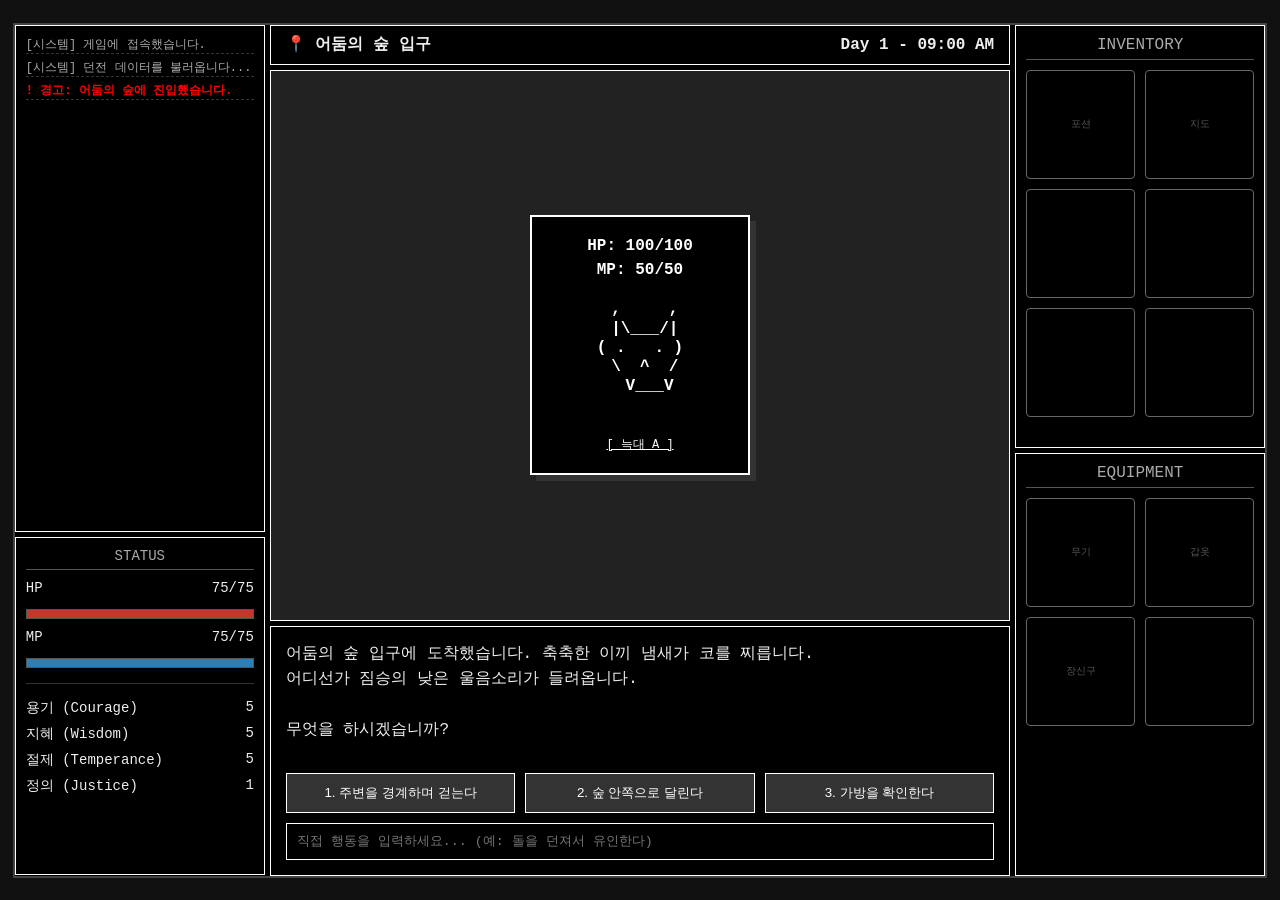
==== ISKS/static/index.html @ c95f185f "Add files via upload" ====
<!DOCTYPE html>
<html lang="ko">

<head>
    <meta charset="UTF-8">
    <meta name="viewport" content="width=device-width, initial-scale=1.0">
    <title>AI TRPG: Abyss</title>
    <link rel="stylesheet" href="style.css">
</head>

<body>

    <div class="game-container">

        <div id="left-col">
            <div id="log-window">
                <div class="log-entry">[시스템] 게임에 접속했습니다.</div>
                <div class="log-entry">[시스템] 던전 데이터를 불러옵니다...</div>
                <div class="log-entry log-highlight">! 경고: 어둠의 숲에 진입했습니다.</div>
            </div>

            <div id="stat-window" class="panel">
                <div class="panel-title">STATUS</div>

                <div class="stat-row">
                    <span>HP</span> <span id="hp-text">75/75</span>
                </div>
                <div class="bar-container">
                    <div class="hp-bar" style="width: 100%;"></div>
                </div>

                <div class="stat-row" style="margin-top:10px;">
                    <span>MP</span> <span id="mp-text">75/75</span>
                </div>
                <div class="bar-container">
                    <div class="mp-bar" style="width: 100%;"></div>
                </div>

                <hr style="border: 0; border-top: 1px solid #333; margin: 15px 0;">

                <div class="stat-row" id="row-courage" data-stat="courage" data-val="5">
                    <span>용기 (Courage)</span> <span class="stat-val">5</span>
                </div>
                <div class="stat-row" id="row-wisdom" data-stat="wisdom" data-val="5">
                    <span>지혜 (Wisdom)</span> <span class="stat-val">5</span>
                </div>
                <div class="stat-row" id="row-temperance" data-stat="temperance" data-val="5">
                    <span>절제 (Temperance)</span> <span class="stat-val">5</span>
                </div>
                <div class="stat-row" id="row-justice" data-stat="justice" data-val="1">
                    <span>정의 (Justice)</span> <span class="stat-val">1</span>
                </div>
            </div>
        </div>

        <div id="center-col">
            <div id="info-bar">
                <span id="location-name">📍 어둠의 숲 입구</span>
                <span id="game-time">Day 1 - 09:00 AM</span>
            </div>


            <div id="main-screen">
                <div class="monster-card">
                    <div class="status-text">HP: 100/100</div>

                    <div class="status-text">MP: 50/50</div>

                    <pre class="monster-art">
 ,     ,
 |\___/|
( .   . )
 \  ^  /
  V___V
        </pre>

                    <div class="monster-name">[ 늑대 A ]</div>
                </div>
            </div>



            <div id="dialogue-area">
                <div id="story-text">
                    어둠의 숲 입구에 도착했습니다. 축축한 이끼 냄새가 코를 찌릅니다. <br>
                    어디선가 짐승의 낮은 울음소리가 들려옵니다. <br><br>
                    무엇을 하시겠습니까?
                </div>

                <div id="options-container">
                    <button class="game-btn">1. 주변을 경계하며 걷는다</button>
                    <button class="game-btn">2. 숲 안쪽으로 달린다</button>
                    <button class="game-btn">3. 가방을 확인한다</button>
                </div>

                <input type="text" id="user-input-box" placeholder="직접 행동을 입력하세요... (예: 돌을 던져서 유인한다)">
            </div>
        </div>

        <div id="right-col">
            <div id="inventory-window" class="grid-panel">
                <div class="panel-title">INVENTORY</div>
                <div class="item-grid">
                    <div class="item-slot">포션</div>
                    <div class="item-slot">지도</div>
                    <div class="item-slot"></div>
                    <div class="item-slot"></div>
                    <div class="item-slot"></div>
                    <div class="item-slot"></div>
                </div>
            </div>

            <div id="equipment-window" class="grid-panel">
                <div class="panel-title">EQUIPMENT</div>
                <div class="item-grid">
                    <div class="item-slot">무기</div>
                    <div class="item-slot">갑옷</div>
                    <div class="item-slot">장신구</div>
                    <div class="item-slot"></div>
                </div>
            </div>
        </div>

    </div>

    <script src="script.js" defer></script>
</body>

</html>
---- ISKS/static/style.css ----
/* --- 1. 기본 스타일 (Reset & Theme) --- */
* { box-sizing: border-box; margin: 0; padding: 0; }
body {
    background-color: #111; /* 배경: 짙은 검정 */
    color: #eee;            /* 글자: 흰색 */
    font-family: 'Courier New', monospace; /* 고전 게임 폰트 */
    height: 100vh;
    display: flex;
    justify-content: center;
    align-items: center;
    overflow: hidden;
}

/* --- 2. 전체 레이아웃 (Grid) --- */
.game-container {
    display: grid;
    grid-template-columns: 250px 1fr 250px; /* 좌측, 중앙(가변), 우측 */
    width: 98vw;
    height: 95vh;
    border: 2px solid #444;
    gap: 5px;
    background-color: #000;
}

/* --- 3. 공통 패널 스타일 --- */
.panel, .grid-panel {
    border: 1px solid #fff;
    padding: 10px;
    display: flex;
    flex-direction: column;
}

/* --- 4. 왼쪽 패널 (로그 & 스탯) --- */
#left-col { display: grid; grid-template-rows: 1.5fr 1fr; gap: 5px; border: none; padding: 0; }

/* 로그 창 */
#log-window {
    border: 1px solid #fff;
    overflow-y: auto;
    font-size: 12px;
    padding: 10px;
    color: #aaa;
}
.log-entry { margin-bottom: 5px; border-bottom: 1px dashed #333; }
.log-highlight { color: #f00; font-weight: bold; }

/* 스탯 창 & 툴팁 */
#stat-window { border: 1px solid #fff; font-size: 14px; }
.stat-row { display: flex; justify-content: space-between; margin-bottom: 8px; position: relative; cursor: help; }

/* 툴팁 디자인 (평소엔 숨김) */
.stat-row::after {
    content: attr(data-tooltip);
    position: absolute;
    left: 100%; top: 0;
    background: rgba(50, 50, 50, 0.95);
    color: #fff;
    padding: 6px 10px;
    border: 1px solid #aaa;
    border-radius: 4px;
    white-space: pre; /* 줄바꿈 허용 */
    font-size: 11px;
    z-index: 100;
    display: none;
    width: max-content;
    box-shadow: 2px 2px 5px rgba(0,0,0,0.5);
    margin-left: 10px;
}
/* 마우스 올리면 보임 */
.stat-row:hover::after { display: block; }

/* 바(Bar) 스타일 */
.bar-container { width: 100%; background: #333; height: 10px; margin-top: 5px; border: 1px solid #555; }
.hp-bar { width: 100%; height: 100%; background: #c0392b; transition: width 0.3s; }
.mp-bar { width: 100%; height: 100%; background: #2980b9; transition: width 0.3s; }

/* --- 5. 중앙 패널 --- */
#center-col { display: flex; flex-direction: column; gap: 5px; border: none; padding: 0; }

#info-bar {
    height: 40px; border: 1px solid #fff;
    display: flex; align-items: center; justify-content: space-between;
    padding: 0 15px; font-weight: bold;
}

#main-screen {
    flex-grow: 1; border: 1px solid #fff;
    position: relative; background: #222;
    display: flex; justify-content: center; align-items: center;
}
/* --- 몬스터 카드 (크기 확대) --- */
.monster-card {
    width: 220px;       /* 너비 대폭 확대 (160px -> 220px) */
    height: auto;
    border: 2px solid #fff;
    margin: 15px;
    background-color: #000;
    color: #fff;
    display: flex;
    flex-direction: column;
    align-items: center;
    padding: 20px 10px; /* 내부 여백도 넉넉하게 */
    box-shadow: 6px 6px 0px #333;
}

/* --- 상태 텍스트 (점선 제거) --- */
.status-text {
    font-family: 'Courier New', monospace;
    font-size: 16px;    /* 글씨도 조금 더 크게 */
    font-weight: bold;
    margin-bottom: 4px;
    width: 100%;
    text-align: center;
    border-bottom: none; /* [수정됨] 점선 제거! */
    padding-bottom: 2px;
}

/* --- 아스키 아트 (폰트 확대) --- */
.monster-art {
    /* Consolas 폰트가 아스키 아트 정렬에 가장 좋습니다 */
    font-family: 'Consolas', 'Monaco', 'Courier New', monospace; 
    font-size: 16px;     /* [수정됨] 12px -> 16px 로 확대 */
    line-height: 1.2;    /* 줄 간격 조정 */
    white-space: pre;    
    text-align: center;
    margin: 15px 0;      /* 위아래 여백 추가 */
    overflow: hidden;
    font-weight: bold;   /* 더 선명하게 */
}
/* 몬스터 이름 */
.monster-name {
    font-size: 12px;
    margin-top: 5px;
    text-decoration: underline; /* 밑줄 장식 */
}

#dialogue-area {
    height: 250px; border: 1px solid #fff;
    display: flex; flex-direction: column; padding: 15px;
}
#story-text { flex-grow: 1; overflow-y: auto; margin-bottom: 10px; font-size: 16px; line-height: 1.6; }

#options-container { display: flex; gap: 10px; margin-bottom: 10px; }
.game-btn { flex: 1; padding: 10px; background: #333; color: white; border: 1px solid #fff; cursor: pointer; }
.game-btn:hover { background: #555; }

#user-input-box { width: 100%; padding: 10px; background: #000; color: #fff; border: 1px solid #fff; font-family: inherit; }

/* --- 6. 오른쪽 패널 --- */
#right-col { display: grid; grid-template-rows: 1fr 1fr; gap: 5px; border: none; padding: 0; }
.panel-title { text-align: center; border-bottom: 1px solid #555; padding-bottom: 5px; margin-bottom: 10px; color: #aaa; }
.item-grid { display: grid; grid-template-columns: repeat(2, 1fr); gap: 10px; }
.item-slot {
    aspect-ratio: 1; border: 1px solid #666; border-radius: 4px;
    display: flex; align-items: center; justify-content: center;
    font-size: 10px; color: #555; cursor: pointer;
}
.item-slot:hover { border-color: #fff; }
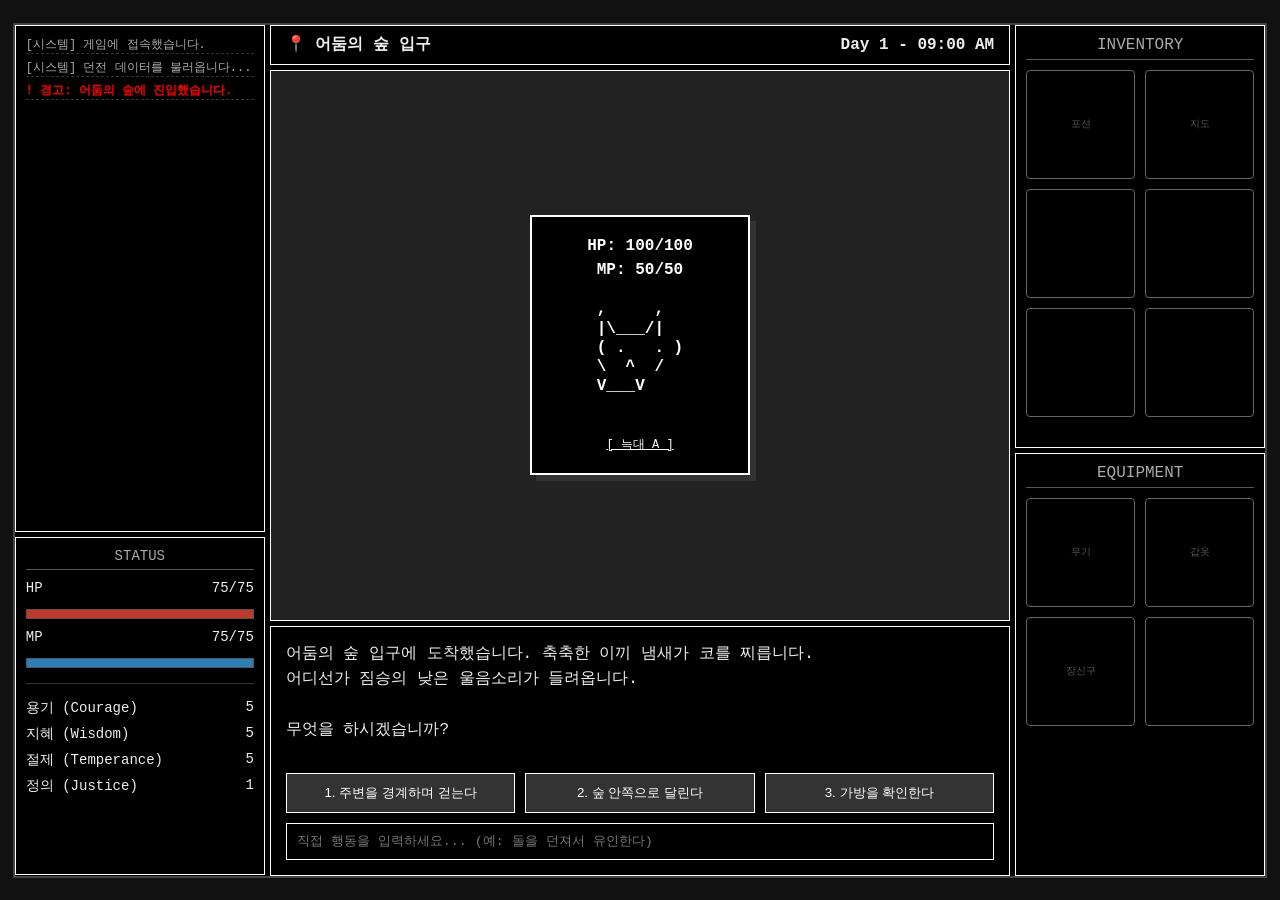
==== commit ed57f28b: "Fix HTML formatting and add missing elements" ====
--- a/ISKS/static/index.html
+++ b/ISKS/static/index.html
@@ -67,11 +67,11 @@
                     <div class="status-text">MP: 50/50</div>
 
                     <pre class="monster-art">
- ,     ,
- |\___/|
+,     ,
+|\___/|
 ( .   . )
- \  ^  /
-  V___V
+\  ^  /
+V___V
         </pre>
 
                     <div class="monster-name">[ 늑대 A ]</div>
@@ -126,4 +126,5 @@
     <script src="script.js" defer></script>
 </body>
 
-</html>+
+</html>
--- a/ISKS/static/style.css
+++ b/ISKS/static/style.css
@@ -122,7 +122,7 @@
     font-size: 16px;     /* [수정됨] 12px -> 16px 로 확대 */
     line-height: 1.2;    /* 줄 간격 조정 */
     white-space: pre;    
-    text-align: center;
+    text-align: left;
     margin: 15px 0;      /* 위아래 여백 추가 */
     overflow: hidden;
     font-weight: bold;   /* 더 선명하게 */
@@ -155,4 +155,5 @@
     display: flex; align-items: center; justify-content: center;
     font-size: 10px; color: #555; cursor: pointer;
 }
-.item-slot:hover { border-color: #fff; }+
+.item-slot:hover { border-color: #fff; }
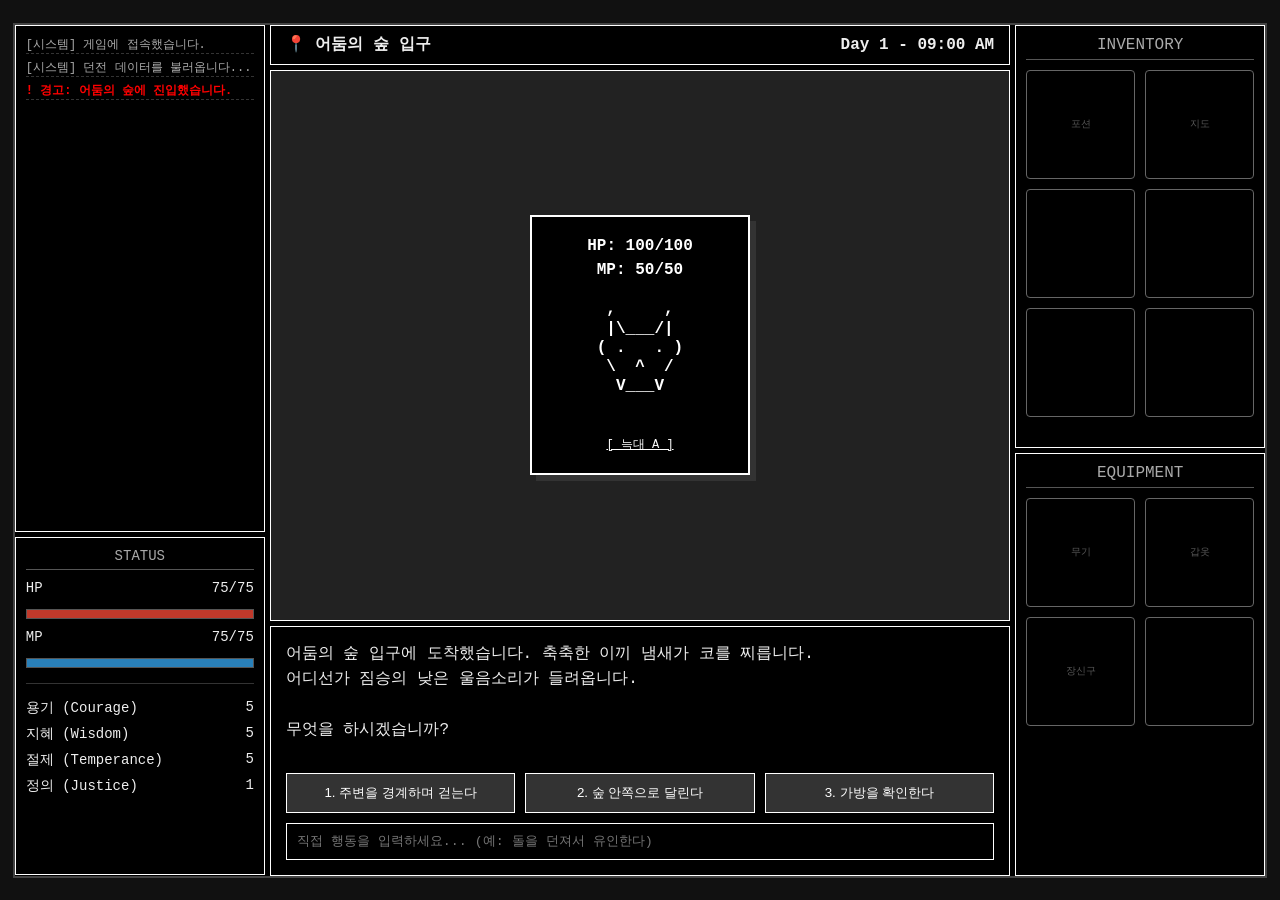
==== commit c8e49cef: "Update index.html" ====
--- a/ISKS/static/index.html
+++ b/ISKS/static/index.html
@@ -67,11 +67,11 @@
                     <div class="status-text">MP: 50/50</div>
 
                     <pre class="monster-art">
-,     ,
-|\___/|
+ ,     ,
+ |\___/|
 ( .   . )
-\  ^  /
-V___V
+ \  ^  /
+  V___V
         </pre>
 
                     <div class="monster-name">[ 늑대 A ]</div>
@@ -128,3 +128,4 @@
 
 
 </html>
+
